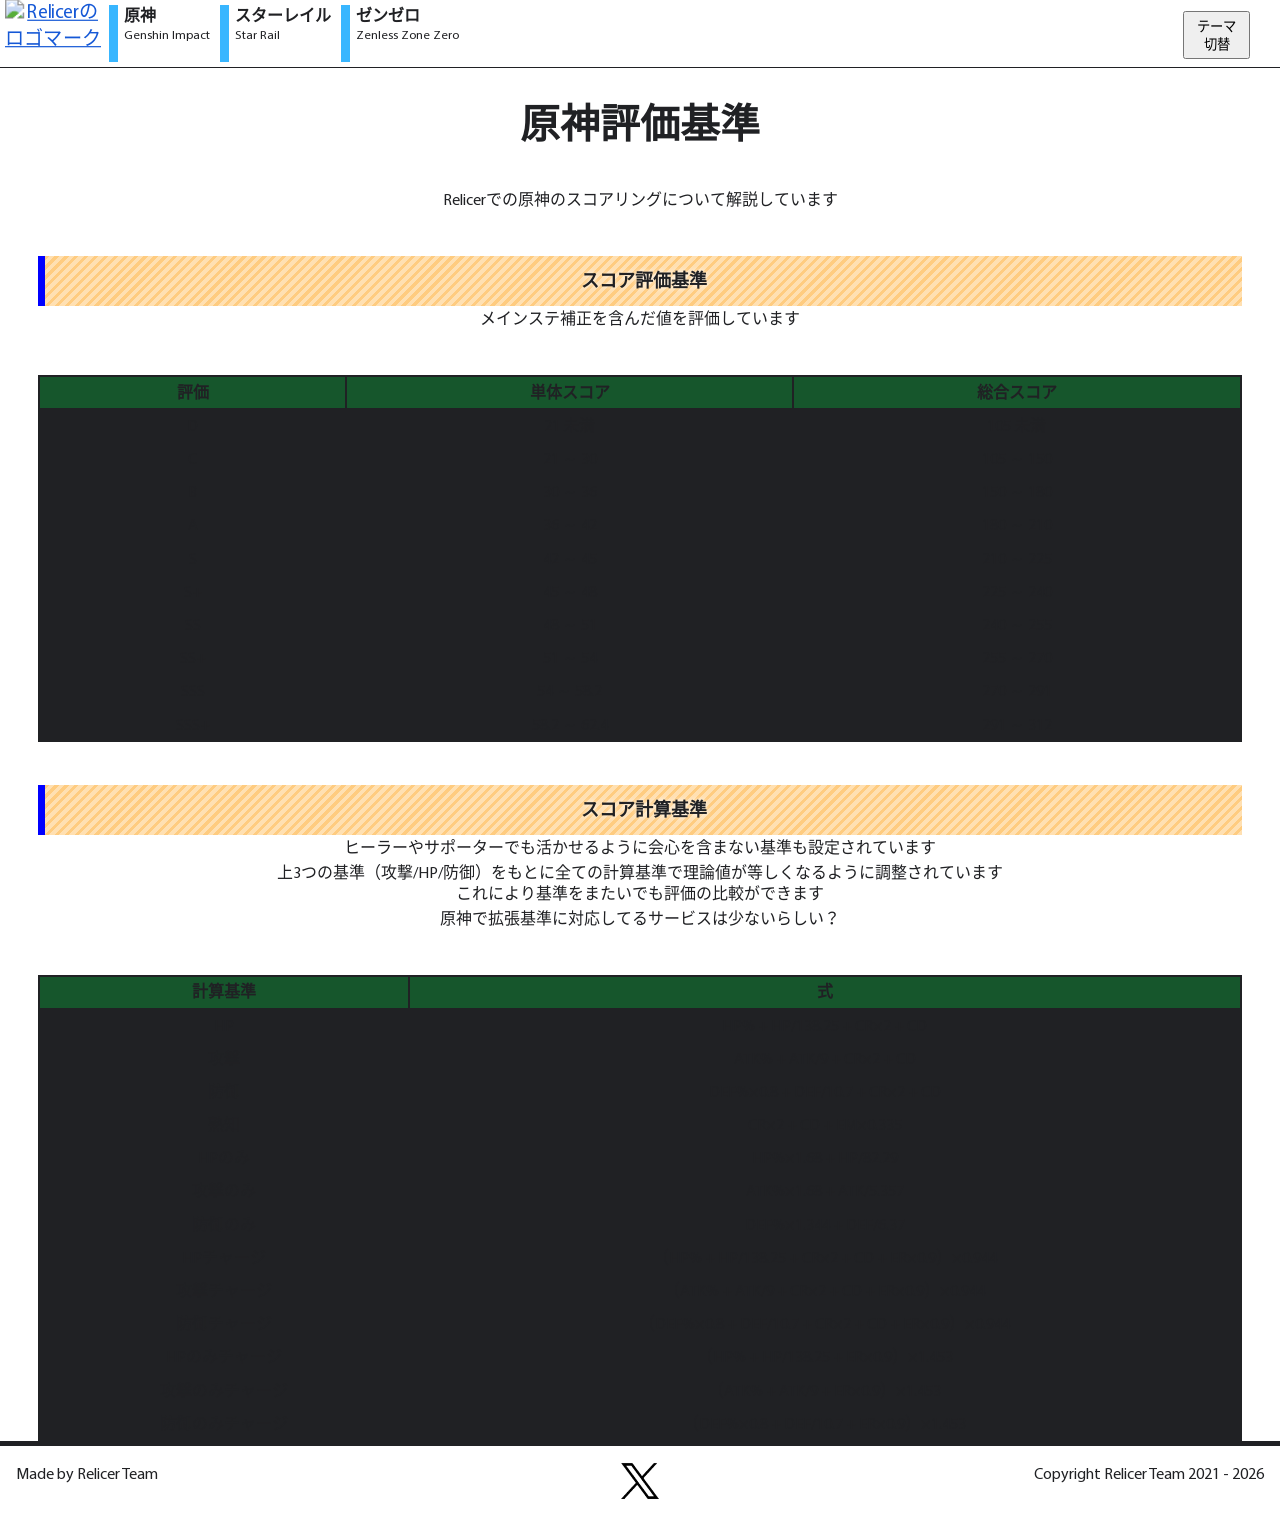
==== gi-scoring.html @ 9790f5a1 "initial commit" ====
<!doctype html>
<html lang="ja">
    <head>
        <!-- GoogleTag -->
        <script async src="https://www.googletagmanager.com/gtag/js?id=G-HW72S8504N"></script>
        <script>
            window.dataLayer = window.dataLayer || [];
            function gtag() {
                dataLayer.push(arguments);
            }
            gtag("js", new Date());
            gtag("config", "G-HW72S8504N");
        </script>

        <meta charset="utf-8" />
        <meta name="viewport" content="width=device-width, initial-scale=1.0" />
        <link rel="icon" href="/favicon.ico" />
        <script src="/theme.js"></script>
        <link rel="stylesheet" href="/style.css" />
        <meta property="og:site_name" content="Relicer" />
        <title>原神評価基準 - Relicer</title>
        <meta property="og:title" content="原神評価基準 - Relicer" />
        <meta name="description" content="Relicerでの原神の評価基準および計算式を記載しています" />
        <meta property="og:description" content="Relicerでの原神の評価基準および計算式を記載しています" />
    </head>
    <body>
        <header></header>
        <script>
            (async () => {
                const res = await fetch("/header.html");
                document.querySelector("header").innerHTML = await res.text();
            })();
        </script>
        <!-- ここより下に書いてください -->

        <h1>原神評価基準</h1>
        <p class="center">Relicerでの原神のスコアリングについて解説しています</p>
        <br /><br />

        <div class="center" id="evals">
            <h2>スコア評価基準</h2>
            <p>メインステ補正を含んだ値を評価しています</p>
            <br /><br />
            <table border="1" align="center" cellpadding="30">
                <tr>
                    <th>評価</th>
                    <th>単体スコア</th>
                    <th>総合スコア</th>
                </tr>
                <tr>
                    <td>D</td>
                    <td>21 未満</td>
                    <td>105 未満</td>
                </tr>
                <tr>
                    <td>C</td>
                    <td>21 ～ 30</td>
                    <td>105 ～ 150</td>
                </tr>
                <tr>
                    <td>B</td>
                    <td>30 ～ 36</td>
                    <td>150 ～ 180</td>
                </tr>
                <tr>
                    <td>A</td>
                    <td>36 ～ 42</td>
                    <td>180 ～ 210</td>
                </tr>
                <tr>
                    <td>S</td>
                    <td>42 ～ 45</td>
                    <td>210 ～ 225</td>
                </tr>
                <tr>
                    <td>S+</td>
                    <td>45 ～ 48</td>
                    <td>225 ～ 240</td>
                </tr>
                <tr>
                    <td>SS</td>
                    <td>48 ～ 51</td>
                    <td>240 ～ 255</td>
                </tr>
                <tr>
                    <td>SS+</td>
                    <td>51 ～ 54</td>
                    <td>255 ～ 270</td>
                </tr>
                <tr>
                    <td>SSS</td>
                    <td>54 ～ 58.2</td>
                    <td>270 ～ 291</td>
                </tr>
                <tr>
                    <td>SSS+</td>
                    <td>58.2 ～ 62.4</td>
                    <td>291 ～ 312</td>
                </tr>
            </table>
        </div>
        <br /><br />
        <div class="center" id="funcs">
            <h2>スコア計算基準</h2>
            <p>ヒーラーやサポーターでも活かせるように会心を含まない基準も設定されています</p>
            <p>
                上3つの基準（攻撃/HP/防御）をもとに全ての計算基準で理論値が等しくなるように調整されています<br />
                これにより基準をまたいでも評価の比較ができます
            </p>
            <p>原神で拡張基準に対応してるサービスは少ないらしい？</p>
            <br /><br />
            <table border="1" align="center" cellpadding="30">
                <tr>
                    <th>計算基準</th>
                    <th>式</th>
                </tr>
                <tr>
                    <td>HP</td>
                    <td>HP% + HP/138.25 + CR×2 + CD</td>
                </tr>
                <tr>
                    <td>攻撃</td>
                    <td>ATK% + ATK/9 + CR×2 + CD</td>
                </tr>
                <tr>
                    <td>防御</td>
                    <td>DEF%×0.8 + DEF/10.7 + CR×2 + CD</td>
                </tr>
                <tr>
                    <td>熟知</td>
                    <td>CR×2 + CD + EM×0.335</td>
                </tr>
                <tr>
                    <td>HPのみ</td>
                    <td>HP%×1.68 + HP/82.29</td>
                </tr>
                <tr>
                    <td>攻撃のみ</td>
                    <td>ATK%×1.68 + ATK/5.357</td>
                </tr>
                <tr>
                    <td>防御のみ</td>
                    <td>DEF%×1.344 + DEF/6.37</td>
                </tr>
                <tr>
                    <td>HPチャージ</td>
                    <td>（HP% + HP/138.25 + CR×2 + CD + ER×0.9）×0.944</td>
                </tr>
                <tr>
                    <td>攻撃チャージ</td>
                    <td>（ATK% + ATK/9 + CR×2 + CD + ER×0.9）×0.944</td>
                </tr>
                <tr>
                    <td>防御チャージ</td>
                    <td>（DEF%×0.8 + DEF/10.7 + CR×2 + CD + ER×0.9）×0.944</td>
                </tr>
                <tr>
                    <td>HPのみチャージ</td>
                    <td>（HP% + HP/138.25 + ER×0.9）×1.453</td>
                </tr>
                <tr>
                    <td>攻撃のみチャージ</td>
                    <td>（ATK% + ATK/9 + ER×0.9）×1.453</td>
                </tr>
                <tr>
                    <td>防御のみチャージ</td>
                    <td>（DEF%×0.8 + DEF/10.7 + ER×0.9）×1.453</td>
                </tr>
            </table>
        </div>
        <!-- ここより上に書いてください -->
        <footer></footer>
        <script>
            (async () => {
                const res = await fetch("/footer.html");
                document.querySelector("footer").innerHTML = await res.text();
            })();
        </script>
    </body>
</html>
---- style.css ----
@font-face {
    font-family: "Myriad";
    src: url("/fonts/Myriad.ttf");
    font-weight: normal;
    font-style: normal;
}
@font-face {
    font-family: "Noto";
    src: url("/fonts/NotoSans.ttf");
    font-weight: normal;
    font-style: normal;
}

@media (width <= 960px) {
    .PC_ONLY {
        display: none !important;
    }
}
@media (960px < width) {
    .SP_ONLY {
        display: none !important;
    }
}

/* カラースキーム */
:root {
    &[data-theme="dark"] {
        --bgColor: #202124;
        --pColor: #e8eaed;
        --linkColor: #7da9fe;
    }
    &[data-theme="light"] {
        --bgColor: #ffffff;
        --pColor: #202124;
        --linkColor: #1558d6;
    }
}

* {
    scroll-behavior: smooth;
    box-sizing: border-box;
    transition: 0.25s;
    line-height: 1.35em;
    font-family: "Myriad", "Noto", sans-serif;
}

/* basic style */
html {
    padding: 0;
    background: var(--bgColor);
    overflow-y: scroll;
}
body {
    margin: 0;
    position: relative;
    @media (width < 960px) {
        margin-top: 80px;
    }
    @media (960px <= width) {
        margin-top: 6em;
    }
}
h1 {
    text-align: center;
}
p {
    margin: 1em;
}
p,
span,
h1,
h2,
h3,
th,
td {
    color: var(--pColor);
}
a {
    color: var(--linkColor);
}


/* flexbox */
.flex1,
.flex2 {
    padding: 1em 0;
}
@media (min-width: 834px) {
    .doFlex {
        display: flex;
        margin: 0 1%;
        flex-wrap: nowrap;
    }
    .flex1,
    .flex2 {
        padding: 1em 0;
        flex-basis: 50%;
    }
}
.flex1 > *:not(h2),
.flex2 > *:not(h2) {
    margin: 0 5%;
}
.globalContainer {
    margin: 0 3%;
}


table {
    margin: auto;
    width: 94%;
    background-color: var(--pColor);
    border-collapse: collapse;
}
td {
    border: 2px solid var(--pColor);
    padding: 0.3em 2em;
    color: var(--pColor);
}
th {
    border: 2px solid var(--pColor);
    padding: 0.3em 2em;
    background-color: #03c13d55;
    color: var(--pColor);
}
/*リンク disableが必要でない限りaを使用する*/
a.button,
input[type="button"] {
    display: block;
    text-decoration: none;
    text-align: center;
    width: 300px;
    padding: 0.45em;
    font-size: 18px;
    transition: 0;
    cursor: pointer;
    border: 1px solid black;
    color: black;
    background-color: #90ccf1;
}
a.button:hover,
input[type="button"]:hover {
    background-color: #0072ba;
    color: white;
}
input[type="button"]:disabled {
    cursor: not-allowed;
    border: 1px solid #202124;
    background-color: #aaaaaa55;
    color: #00000055;
}

footer {
    border-top: 10px solid var(--pColor);
    width: 100%;
    height: 100px;
    margin-top: 3em;
    padding-top: 1em;
}
p {
    font-size: 16px;
    color: var(--pColor);
    padding: 1px 0%;
    margin: 1px;
    align-items: center;
}
li {
    font-size: 16px;
    color: var(--pColor);
    padding: 2px 0;
    margin: 1px;
    align-items: center;
}
a {
    color: var(--linkColor);
}
h1 {
    font-size: 40px;
    text-align: center;
    margin: 5% 0 3% 0;
    color: var(--pColor);
}
h2 {
    text-shadow: 0 0 5px white;
    border-left: solid 7px #0000ff;
    background: -webkit-repeating-linear-gradient(-45deg, #ffcc80, #ffcc80 3px, #ffe0b2 3px, #ffe0b2 7px);
    font-size: 18px;
    margin: 0 3%;
    padding: 1% 0;
    text-align: center;
    color: var(--pColor);
}
h3 {
    padding: 1% 0;
    color: var(--pColor);
}
/* centering */
.left {
    float: left;
    text-align: left;
}
.leftAlone {
    text-align: left;
}
.right {
    text-align: right;
}
.center {
    text-align: center;
}
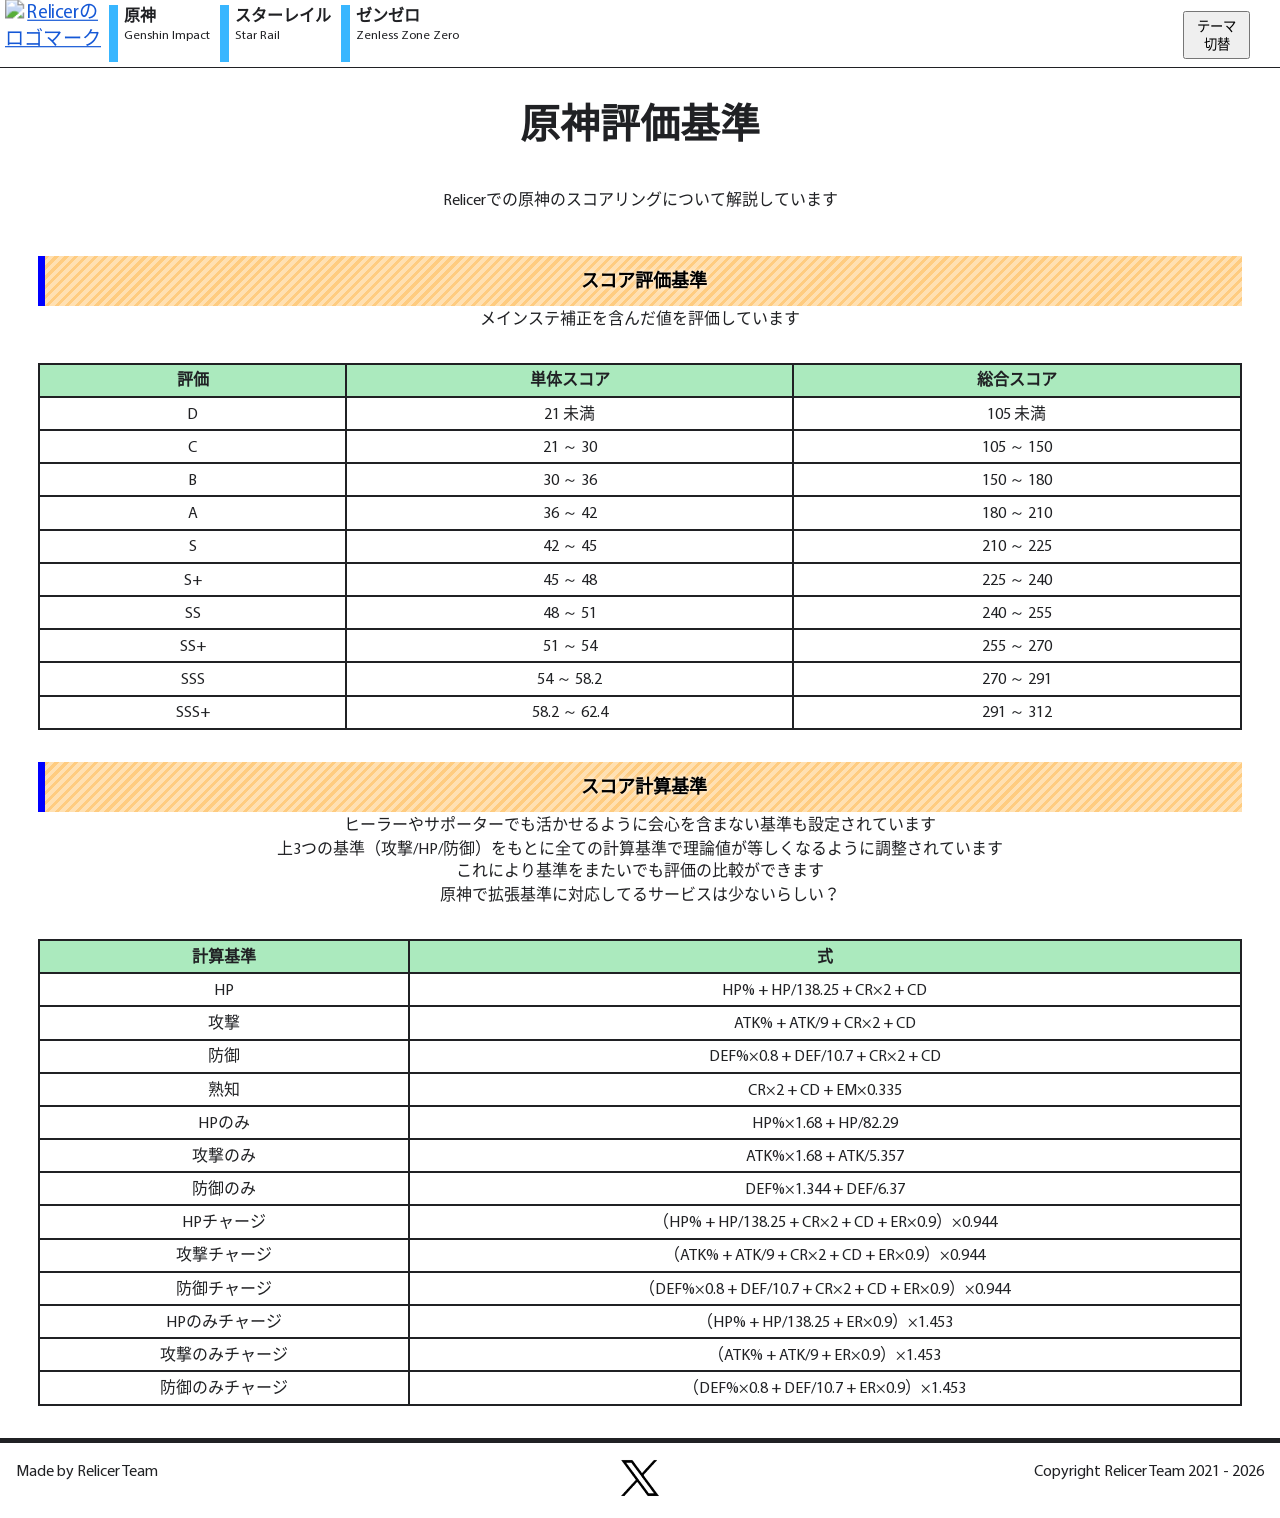
==== commit 1d70689f: "fixed major issues" ====
--- a/gi-scoring.html
+++ b/gi-scoring.html
@@ -40,8 +40,7 @@
         <div class="center" id="evals">
             <h2>スコア評価基準</h2>
             <p>メインステ補正を含んだ値を評価しています</p>
-            <br /><br />
-            <table border="1" align="center" cellpadding="30">
+            <table>
                 <tr>
                     <th>評価</th>
                     <th>単体スコア</th>
@@ -99,7 +98,6 @@
                 </tr>
             </table>
         </div>
-        <br /><br />
         <div class="center" id="funcs">
             <h2>スコア計算基準</h2>
             <p>ヒーラーやサポーターでも活かせるように会心を含まない基準も設定されています</p>
@@ -108,8 +106,7 @@
                 これにより基準をまたいでも評価の比較ができます
             </p>
             <p>原神で拡張基準に対応してるサービスは少ないらしい？</p>
-            <br /><br />
-            <table border="1" align="center" cellpadding="30">
+            <table>
                 <tr>
                     <th>計算基準</th>
                     <th>式</th>
--- a/style.css
+++ b/style.css
@@ -69,7 +69,6 @@
 p,
 span,
 h1,
-h2,
 h3,
 th,
 td {
@@ -107,9 +106,9 @@
 
 
 table {
-    margin: auto;
+    margin: 2em auto;
     width: 94%;
-    background-color: var(--pColor);
+    background-color: var(--bgColor);
     border-collapse: collapse;
 }
 td {
@@ -188,7 +187,6 @@
     margin: 0 3%;
     padding: 1% 0;
     text-align: center;
-    color: var(--pColor);
 }
 h3 {
     padding: 1% 0;
